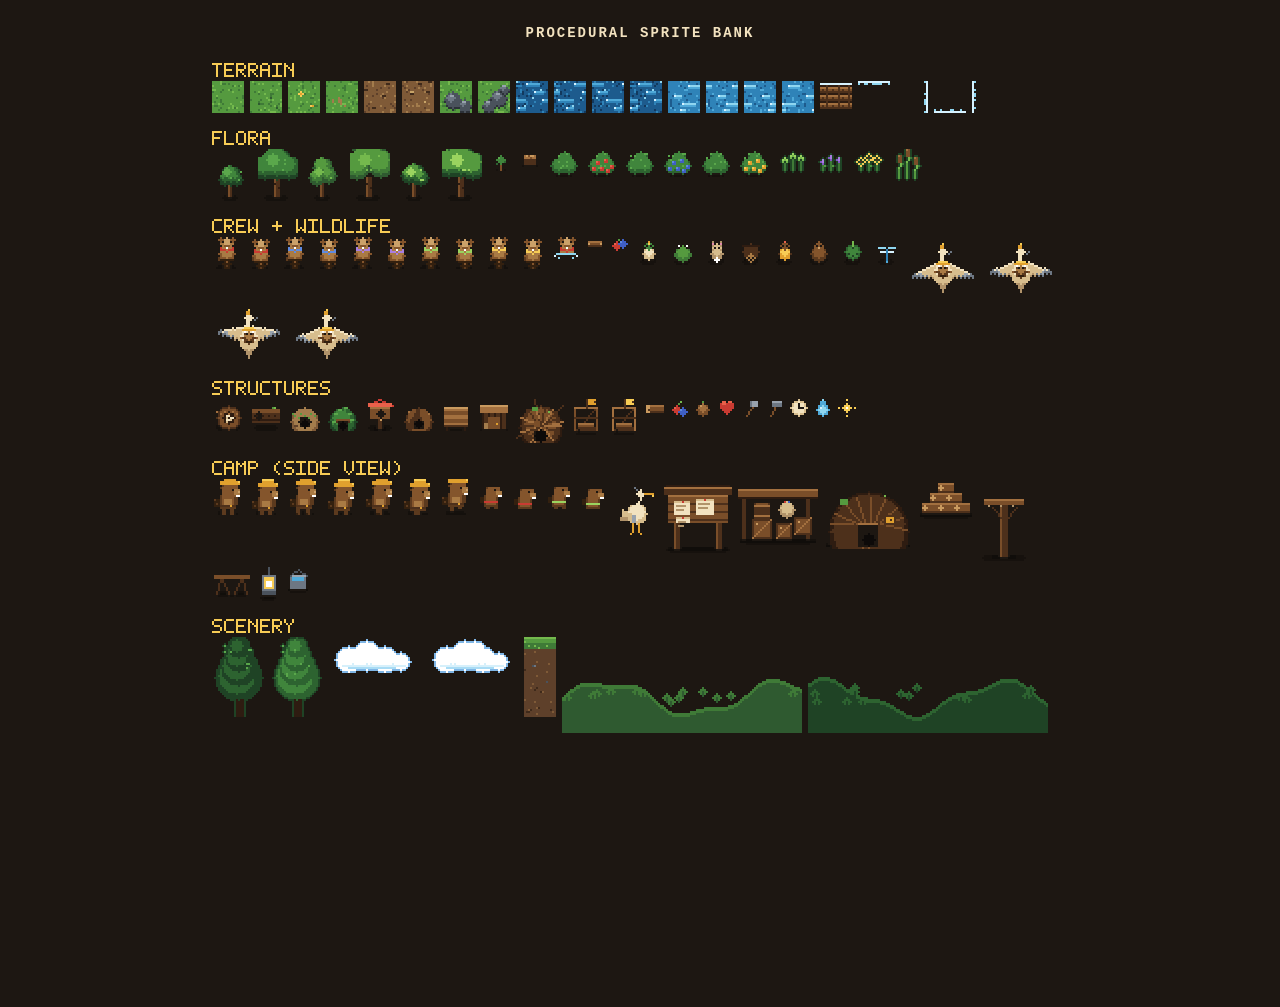
==== dev/sprites.html @ 61659402 "Rebuild DAM IT as a pixel-art game with two views Everything you see and touch is new; the simulatio" ====
<!DOCTYPE html>
<html lang="en">
<head>
<meta charset="utf-8" />
<title>DAM IT — sprite sheet</title>
<style>
  body { background: #1d1712; color: #f2e2bf; font: 13px ui-monospace, monospace; margin: 0; padding: 16px; }
  canvas { image-rendering: pixelated; display: block; margin: 0 auto; }
  h1 { font-size: 14px; letter-spacing: 2px; text-align: center; }
</style>
</head>
<body>
<h1>PROCEDURAL SPRITE BANK</h1>
<canvas id="sheet" width="440" height="470"></canvas>
<script type="module">
import * as S from '../js/gfx/sprites.js';
import { PAL, text, rect } from '../js/gfx/pixel.js';

const c = document.getElementById('sheet');
const ctx = c.getContext('2d');
ctx.imageSmoothingEnabled = false;
rect(ctx, 0, 0, c.width, c.height, PAL.ink);

let x = 6, y = 6, rowH = 0;
function label(t) { x = 6; y += rowH + 9; rowH = 0; text(ctx, t, x, y, PAL.gold2); y += 9; }
function put(img) {
  if (x + img.width > c.width - 6) { x = 6; y += rowH + 3; rowH = 0; }
  ctx.drawImage(img, x, y);
  x += img.width + 3;
  rowH = Math.max(rowH, img.height);
}

text(ctx, 'terrain', 6, y, PAL.gold2); y += 9;
for (let v = 0; v < 4; v++) put(S.grassTile(v));
for (let v = 0; v < 2; v++) put(S.dirtTile(v));
for (let v = 0; v < 2; v++) put(S.rockTile(v));
for (let f = 0; f < 4; f++) put(S.waterTile(false, f));
for (let f = 0; f < 4; f++) put(S.waterTile(true, f));
put(S.damTile());
for (let d = 0; d < 4; d++) put(S.foamEdge(d));

label('flora');
for (let v = 0; v < 3; v++) for (const st of [0.45, 1]) put(S.treeSprite(v, st));
put(S.saplingSprite()); put(S.stumpSprite());
for (const id of ['sunberry', 'dewberry', 'goldberry']) { put(S.bushSprite(id, false)); put(S.bushSprite(id, true)); }
for (const id of ['clover', 'bluebell', 'sunflower']) put(S.flowerSprite(id));
put(S.reedSprite());

label('crew + wildlife');
for (const r of ['logger', 'hauler', 'engineer', 'gardener', 'forager']) { put(S.beaverSprite(r, 0)); put(S.beaverSprite(r, 1)); }
put(S.beaverSprite('logger', 0, true));
put(S.carrySprite('wood')); put(S.carrySprite('berries'));
for (const a of ['duck', 'frog', 'rabbit', 'hedgehog', 'songbird', 'otter', 'turtle', 'dragonfly']) put(S.animalSprite(a, 0));
for (let f = 0; f < 4; f++) put(S.birdSprite(f, true));

label('structures');
for (const id of ['duck_nest', 'frog_log', 'rabbit_burrow', 'hedgehog_hut', 'bird_house', 'otter_holt', 'turtle_bask', 'shed', 'lodge']) put(S.structureSprite(id));
put(S.siteSprite(0)); put(S.siteSprite(1));
for (const i of ['wood', 'berry', 'seed', 'heart', 'axe', 'hammer', 'clock', 'drop', 'spark']) put(S.icon(i));

label('camp (side view)');
for (let f = 0; f < 2; f++) put(S.playerSprite('idle', f));
for (let f = 0; f < 4; f++) put(S.playerSprite('walk', f));
put(S.playerSprite('jump', 0));
for (const r of ['logger', 'gardener']) for (let f = 0; f < 2; f++) put(S.crewSideSprite(r, f));
put(S.heronSideSprite(0));
for (const p of ['jobboard', 'storehouse', 'bunkhouse', 'logpile', 'perch', 'sawhorse', 'lantern', 'bucket']) put(S.propSprite(p));

label('scenery');
put(S.bgTreeSprite(0)); put(S.bgTreeSprite(1));
put(S.cloudSprite(0)); put(S.cloudSprite(1));
put(S.groundStrip());
put(S.hillSprite(0)); put(S.hillSprite(1));

// blow it up 2x into a second canvas for inspection
const big = document.createElement('canvas');
big.width = c.width * 2; big.height = c.height * 2;
const bctx = big.getContext('2d');
bctx.imageSmoothingEnabled = false;
bctx.drawImage(c, 0, 0, big.width, big.height);
c.replaceWith(big);
big.id = 'sheet';
</script>
</body>
</html>
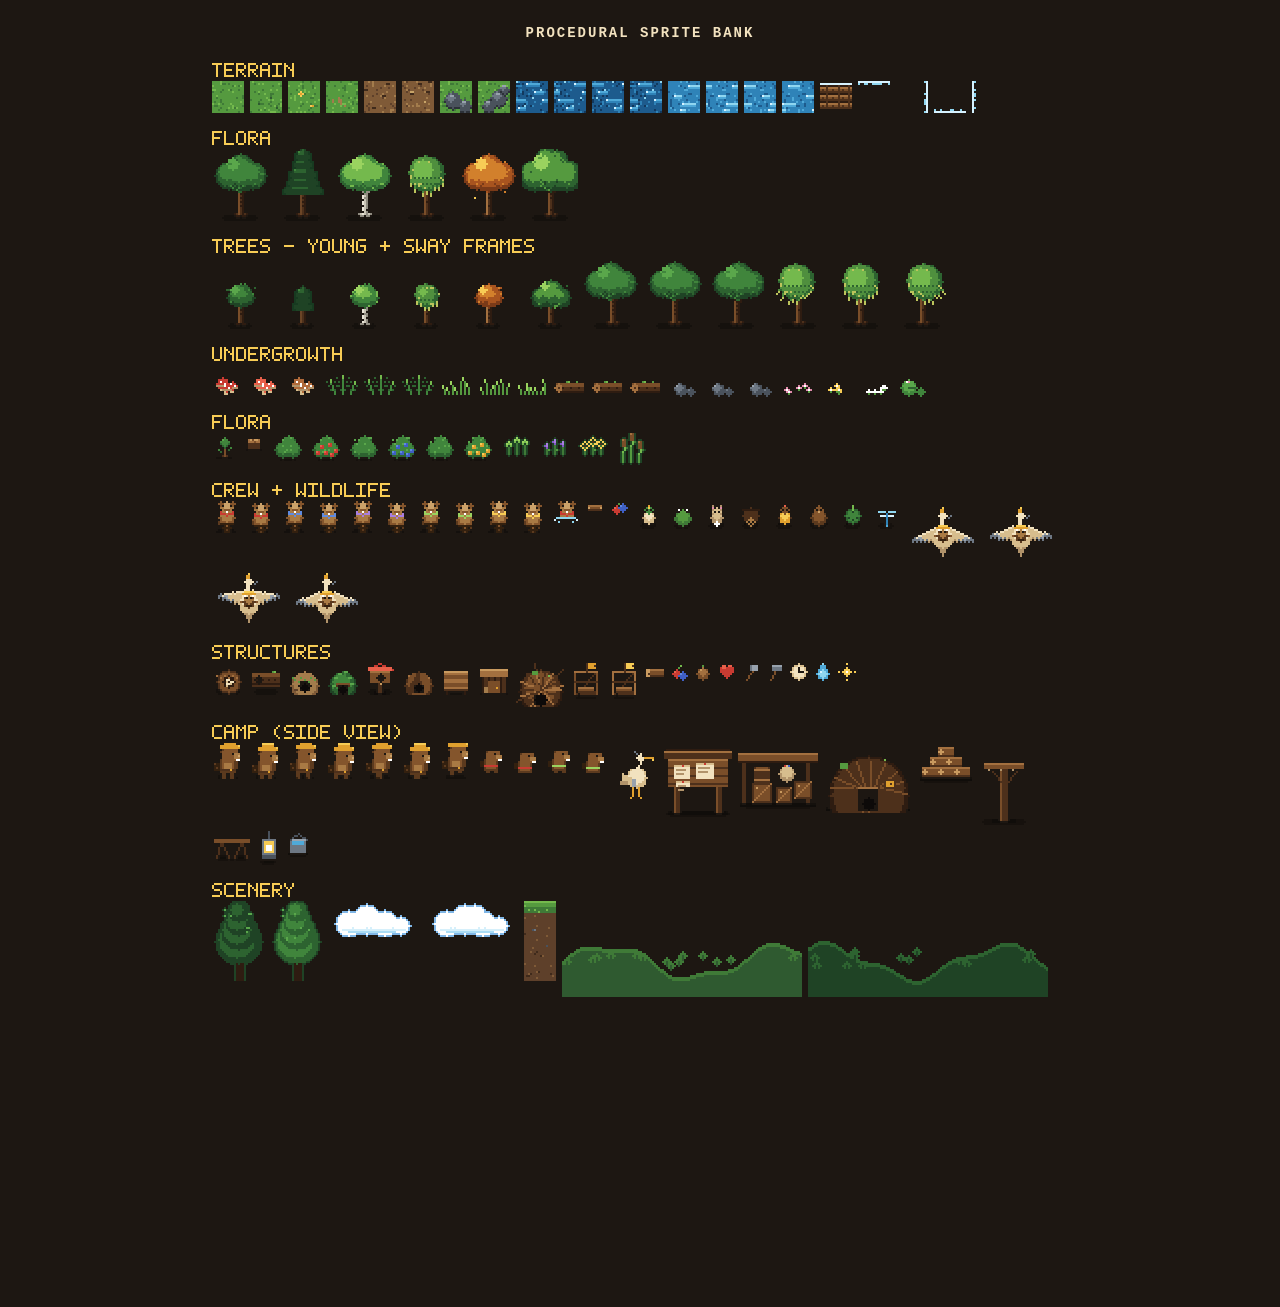
==== commit 66b84126: "Add a title screen, touch controls, a denser forest and more wildlife Title screen. A new sunset sce" ====
--- a/dev/sprites.html
+++ b/dev/sprites.html
@@ -11,7 +11,7 @@
 </head>
 <body>
 <h1>PROCEDURAL SPRITE BANK</h1>
-<canvas id="sheet" width="440" height="470"></canvas>
+<canvas id="sheet" width="440" height="620"></canvas>
 <script type="module">
 import * as S from '../js/gfx/sprites.js';
 import { PAL, text, rect } from '../js/gfx/pixel.js';
@@ -40,7 +40,15 @@
 for (let d = 0; d < 4; d++) put(S.foamEdge(d));
 
 label('flora');
-for (let v = 0; v < 3; v++) for (const st of [0.45, 1]) put(S.treeSprite(v, st));
+for (let v = 0; v < S.TREE_SPECIES; v++) put(S.treeSprite(v, 1, 1));
+label('trees - young + sway frames');
+for (let v = 0; v < S.TREE_SPECIES; v++) put(S.treeSprite(v, 0.45, 1));
+for (const w of [0, 1, 2]) put(S.treeSprite(0, 1, w));
+for (const w of [0, 1, 2]) put(S.treeSprite(3, 1, w));
+label('undergrowth');
+for (const k of S.CLUTTER_KINDS) for (let v = 0; v < 3; v++) put(S.clutterSprite(k, v));
+put(S.clutterSprite('lilypad', 0));
+label('flora');
 put(S.saplingSprite()); put(S.stumpSprite());
 for (const id of ['sunberry', 'dewberry', 'goldberry']) { put(S.bushSprite(id, false)); put(S.bushSprite(id, true)); }
 for (const id of ['clover', 'bluebell', 'sunflower']) put(S.flowerSprite(id));
